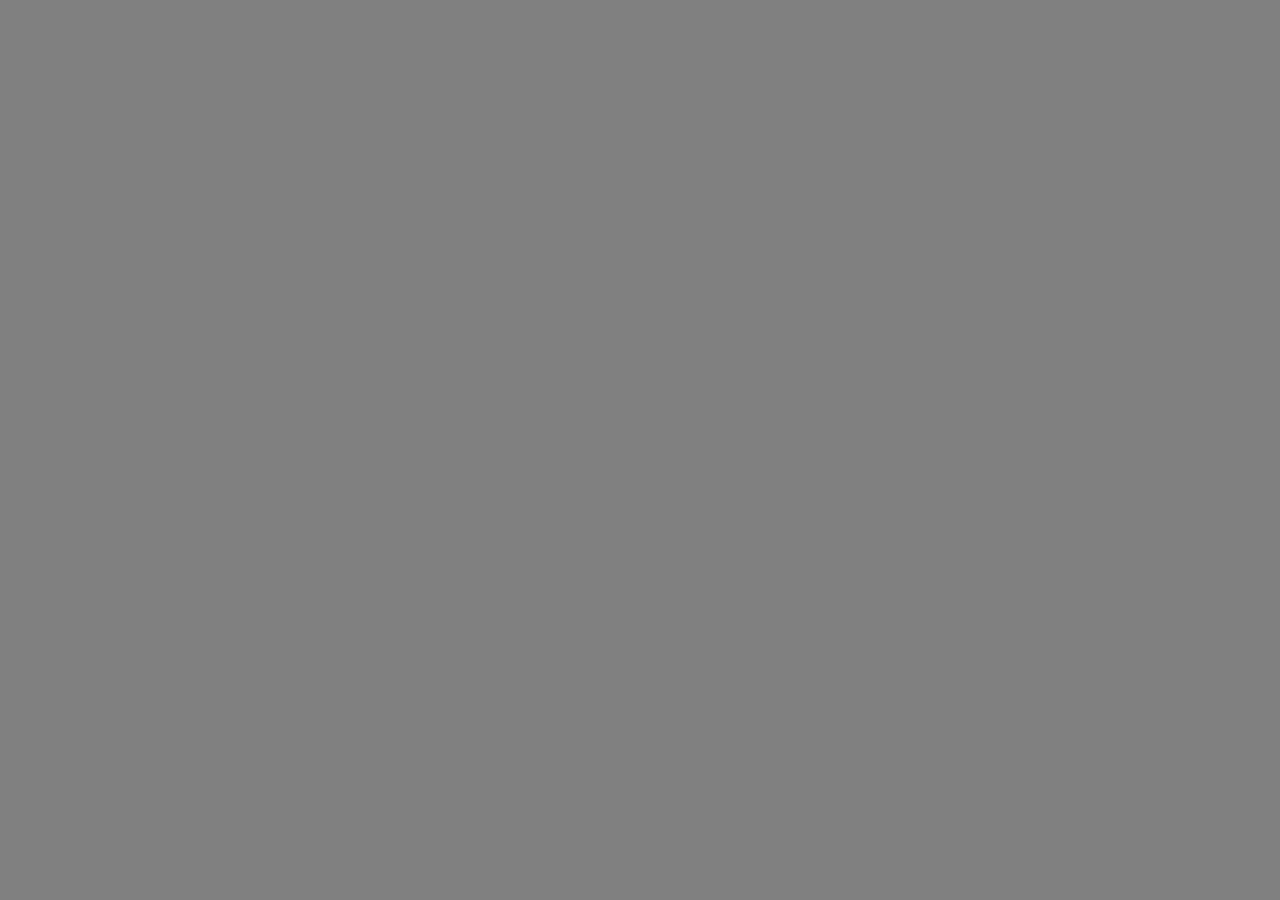
==== index.html @ a05cb1c1 "added" ====
<!DOCTYPE html>
<html lang="en">
  <head>
    <meta charset="UTF-8" />
    <meta name="viewport" content="width=device-width, initial-scale=1.0" />
    <title>Minecraft</title>
    <link rel="stylesheet" href="style.css" />
  </head>
  <body>
    <script src="JavaScript.js"></script>
  </body>
</html>
---- style.css ----
body{
    background-color: gray;
}
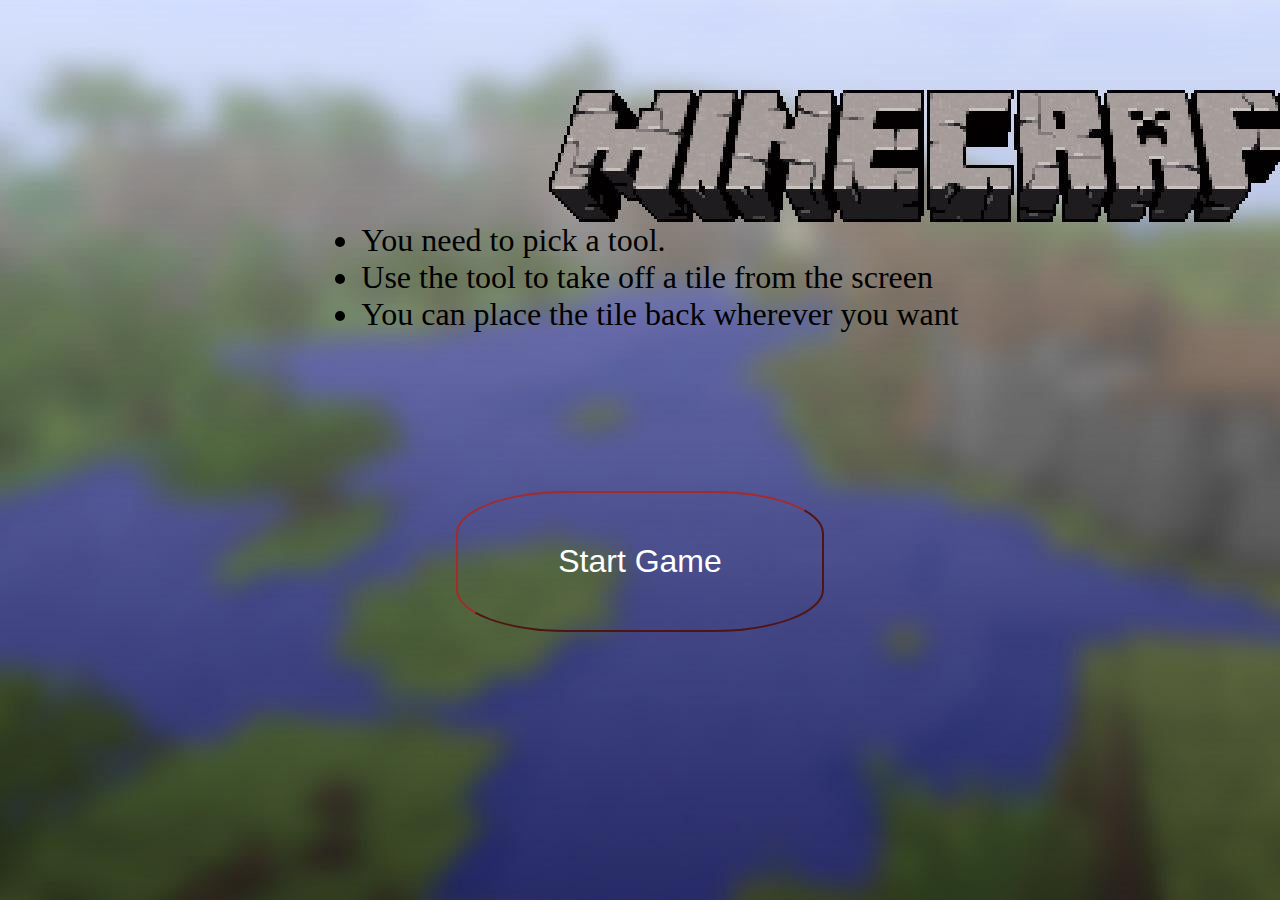
==== commit 806a2703: "added" ====
--- a/index.html
+++ b/index.html
@@ -7,6 +7,16 @@
     <link rel="stylesheet" href="style.css" />
   </head>
   <body>
+    <div class="game-rules">
+      <ul>
+        <li>You need to pick a tool.</li>
+        <li>Use the tool to take off a tile from the screen</li>
+        <li>You can place the tile back wherever you want</li>
+      </ul>
+    </div>
+    <div class="startBtn">
+      <button class="start">Start Game</button>
+    </div>
     <script src="JavaScript.js"></script>
   </body>
 </html>
--- a/style.css
+++ b/style.css
@@ -1,3 +1,42 @@
+
 body{
-    background-color: gray;
+    background: URL(./assets/s.jpg) no-repeat;
+
+}
+
+.startBtn{
+display: flex;
+justify-content: center;
+align-items: center;
+margin-top: 10%;
+}
+
+.start{
+    padding: 50px 100px;
+    border-color: brown;
+    border-radius: 30%;
+    font-size: 2rem;
+    cursor: pointer;
+    background-color: transparent;
+    color: white;
+
+}
+
+.start:hover{
+    background-color: rgba(245, 243, 243 , 0.1);
+    color: rgb(0, 0, 0 , 1);
+    border-color: gold;
+}
+
+.game-rules{
+    font-size: 2rem;
+    display: flex;
+    flex-direction: column;
+    justify-content: center;
+    align-items: center;
+    margin-top: 15%;
+
+}
+.axe{
+    background: url(./assets/axe.png) no-repeat center center/cover;
 }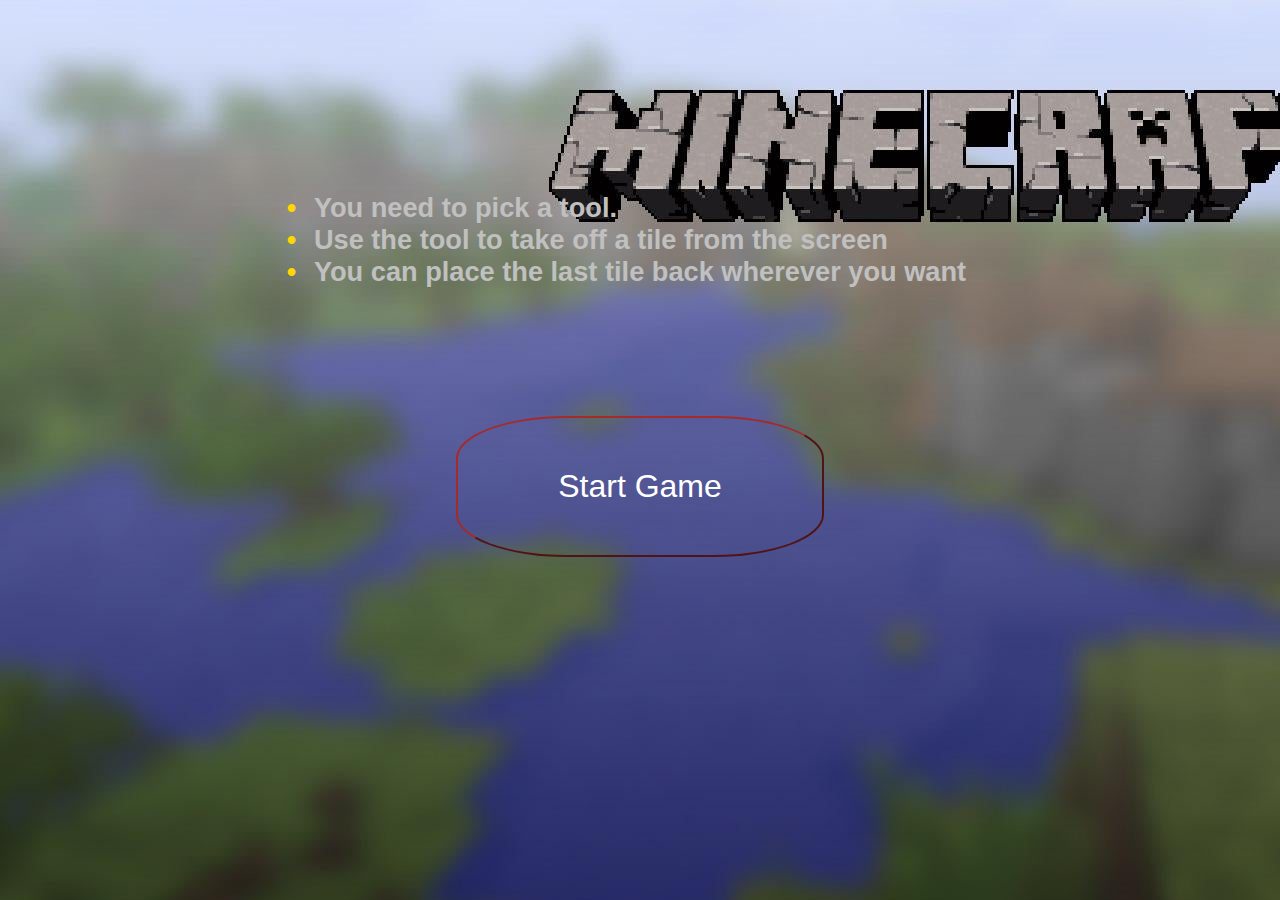
==== commit 96d5c244: "added" ====
--- a/index.html
+++ b/index.html
@@ -11,7 +11,7 @@
       <ul>
         <li>You need to pick a tool.</li>
         <li>Use the tool to take off a tile from the screen</li>
-        <li>You can place the tile back wherever you want</li>
+        <li>You can place the last tile back wherever you want</li>
       </ul>
     </div>
     <div class="startBtn">
--- a/style.css
+++ b/style.css
@@ -1,6 +1,11 @@
-
+*{
+    padding: 0;
+    margin: 0;
+    box-sizing: border-box;
+}
 body{
-    background: URL(./assets/s.jpg) no-repeat;
+    background: URL(./assets/lobby.jpg) no-repeat;
+    font-family: sans-serif , Arial, Helvetica, sans-serif;
 
 }
 
@@ -24,19 +29,58 @@
 
 .start:hover{
     background-color: rgba(245, 243, 243 , 0.1);
-    color: rgb(0, 0, 0 , 1);
     border-color: gold;
 }
 
 .game-rules{
-    font-size: 2rem;
+    font-size: 1.7rem;
     display: flex;
     flex-direction: column;
     justify-content: center;
     align-items: center;
     margin-top: 15%;
+    font-weight: bold;
+    color: silver;
 
 }
+ul {
+    list-style: none; 
+}
+  
+ul li::before {
+    content: "\2022";  
+    color: gold; 
+    font-weight: bold; 
+    display: inline-block;
+    width: 1em; 
+    margin-left: -1em; 
+}
+
+/* assets */
+/* tools */
 .axe{
     background: url(./assets/axe.png) no-repeat center center/cover;
-}+}
+.shovel{
+    background: url(./assets/shovel.png) no-repeat center center/cover;
+}
+.pick-axe{
+    background: url(./assets/pick-axe.jpg) no-repeat center center/cover;
+}
+
+/* elements */
+.dirt{
+    background: url(./assets/dirt.jpg) no-repeat center center/cover;
+}
+.grass{
+    background: url(./assets/grass.png) no-repeat center center/cover;
+}
+.log{
+    background: url(./assets/logs.jpg) no-repeat center center/cover;
+}
+.stone{
+    background: url(./assets/stone.jpg) no-repeat center center/cover;
+}
+.tree{
+    background: url(./assets/tree.jpg) no-repeat center center/cover;
+}
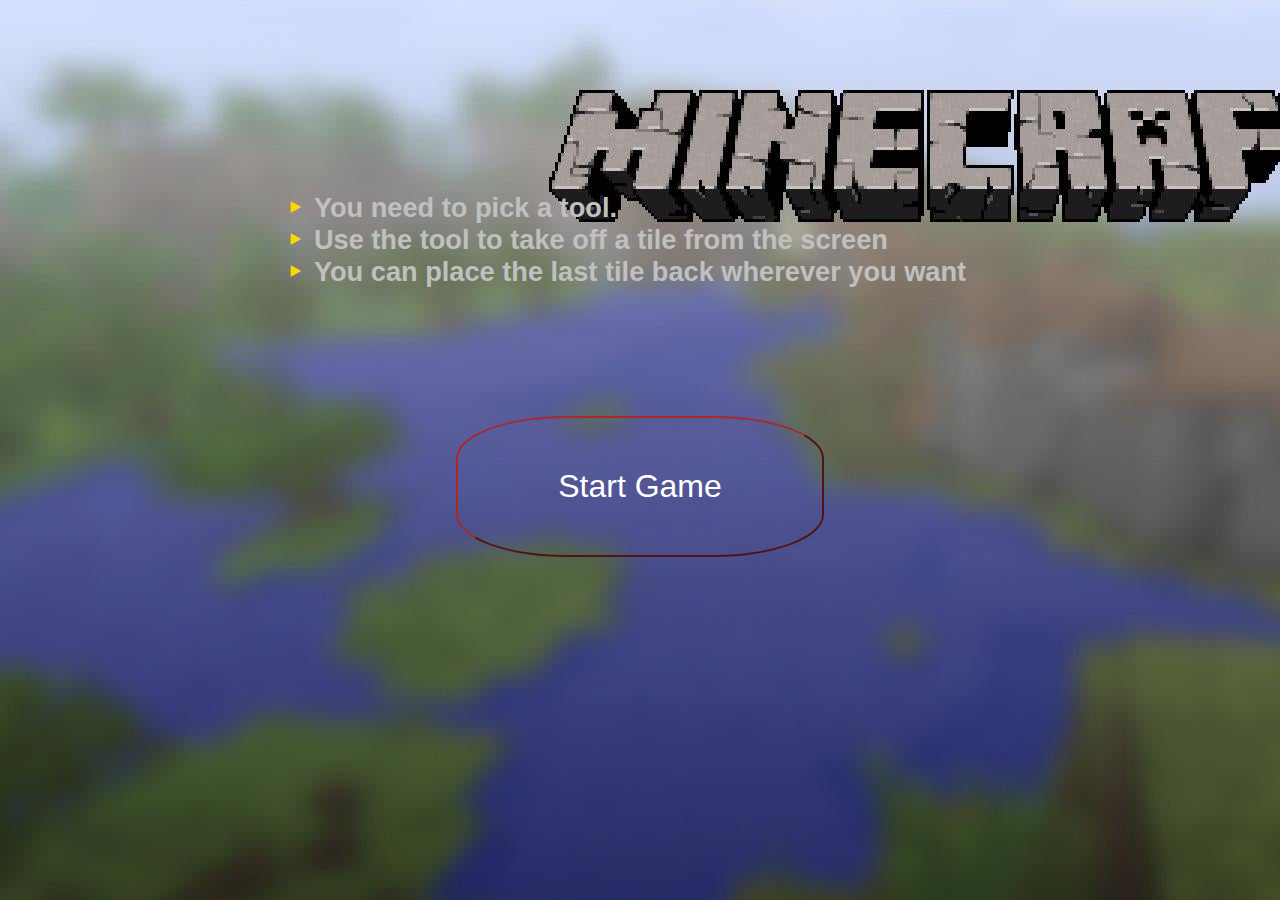
==== commit 85b368b4: "finished drawing" ====
--- a/index.html
+++ b/index.html
@@ -4,7 +4,7 @@
     <meta charset="UTF-8" />
     <meta name="viewport" content="width=device-width, initial-scale=1.0" />
     <title>Minecraft</title>
-    <link rel="stylesheet" href="style.css" />
+    <link rel="stylesheet" href="/styles/lobby.css" />
   </head>
   <body>
     <div class="game-rules">
@@ -17,6 +17,6 @@
     <div class="startBtn">
       <button class="start">Start Game</button>
     </div>
-    <script src="JavaScript.js"></script>
+    <script src="/JavaScript/JavaScript.js"></script>
   </body>
 </html>
--- a/styles/lobby.css
+++ b/styles/lobby.css
@@ -0,0 +1,59 @@
+*{
+    padding: 0;
+    margin: 0;
+    box-sizing: border-box;
+}
+body{
+    background: URL(/assets/lobby.jpg) no-repeat;
+    font-family: sans-serif , Arial, Helvetica, sans-serif;
+
+}
+
+.startBtn{
+display: flex;
+justify-content: center;
+align-items: center;
+margin-top: 10%;
+}
+
+.start{
+    padding: 50px 100px;
+    border-color: brown;
+    border-radius: 30%;
+    font-size: 2rem;
+    cursor: pointer;
+    background-color: transparent;
+    color: white;
+
+}
+
+.start:hover{
+    background-color: rgba(245, 243, 243 , 0.1);
+    border-color: gold;
+}
+
+.game-rules{
+    font-size: 1.7rem;
+    display: flex;
+    flex-direction: column;
+    justify-content: center;
+    align-items: center;
+    margin-top: 15%;
+    font-weight: bold;
+    color: silver;
+
+}
+ul {
+    list-style: none; 
+}
+  
+ul li::before {
+    content: "\2023";  
+    color: gold; 
+    font-weight: bold; 
+    display: inline-block;
+    width: 1em; 
+    margin-left: -1em; 
+}
+
+
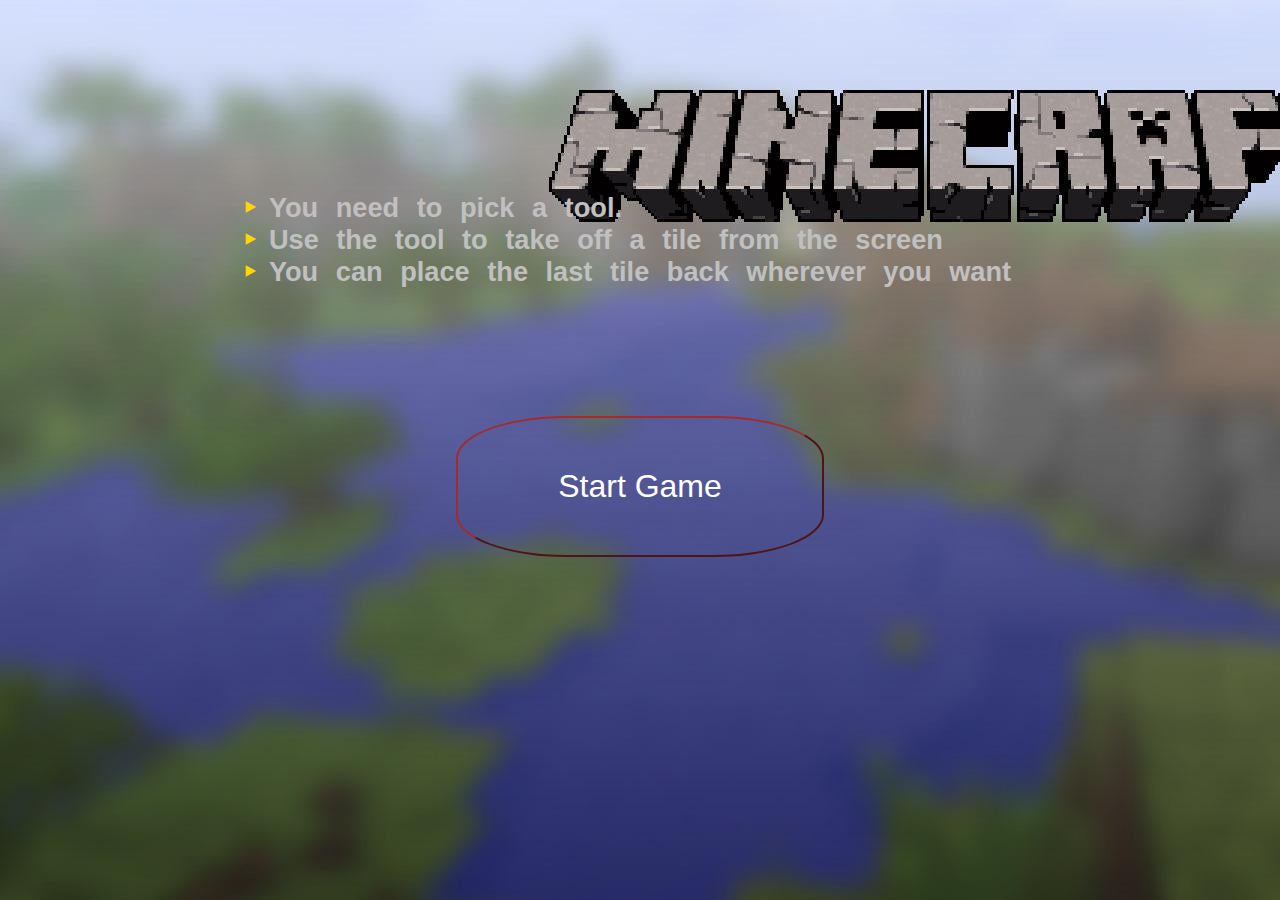
==== commit 6d082037: "updated" ====
--- a/index.html
+++ b/index.html
@@ -3,8 +3,9 @@
   <head>
     <meta charset="UTF-8" />
     <meta name="viewport" content="width=device-width, initial-scale=1.0" />
+    <link rel="shortcut icon" href="./assets/icon.png" type="image/x-icon" />
     <title>Minecraft</title>
-    <link rel="stylesheet" href="/styles/lobby.css" />
+    <link rel="stylesheet" href="/styles/main.css" />
   </head>
   <body>
     <div class="game-rules">
@@ -17,6 +18,6 @@
     <div class="startBtn">
       <button class="start">Start Game</button>
     </div>
-    <script src="/JavaScript/JavaScript.js"></script>
+    <script src="/JavaScript/main.js"></script>
   </body>
 </html>
--- a/styles/main.css
+++ b/styles/main.css
@@ -0,0 +1,62 @@
+@import url('https://fonts.cdnfonts.com/css/minecraft-4');
+
+*{
+    padding: 0;
+    margin: 0;
+    box-sizing: border-box;
+}
+body{
+    background: URL(/assets/lobby.jpg) no-repeat;
+    font-family: 'Minecraft' , sans-serif , Arial, Helvetica, sans-serif;
+    word-spacing: 10px;
+
+}
+
+.startBtn{
+display: flex;
+justify-content: center;
+align-items: center;
+margin-top: 10%;
+}
+
+.start{
+    padding: 50px 100px;
+    border-color: brown;
+    border-radius: 30%;
+    font-size: 2rem;
+    cursor: pointer;
+    background-color: transparent;
+    color: white;
+
+}
+
+.start:hover{
+    background-color: rgba(245, 243, 243 , 0.1);
+    border-color: gold;
+}
+
+.game-rules{
+    font-size: 1.7rem;
+    display: flex;
+    flex-direction: column;
+    justify-content: center;
+    align-items: center;
+    margin-top: 15%;
+    font-weight: bold;
+    color: silver;
+
+}
+ul {
+    list-style: none; 
+}
+  
+ul li::before {
+    content: "\2023";  
+    color: gold; 
+    font-weight: bold; 
+    display: inline-block;
+    width: 1em; 
+    margin-left: -1em; 
+}
+
+
